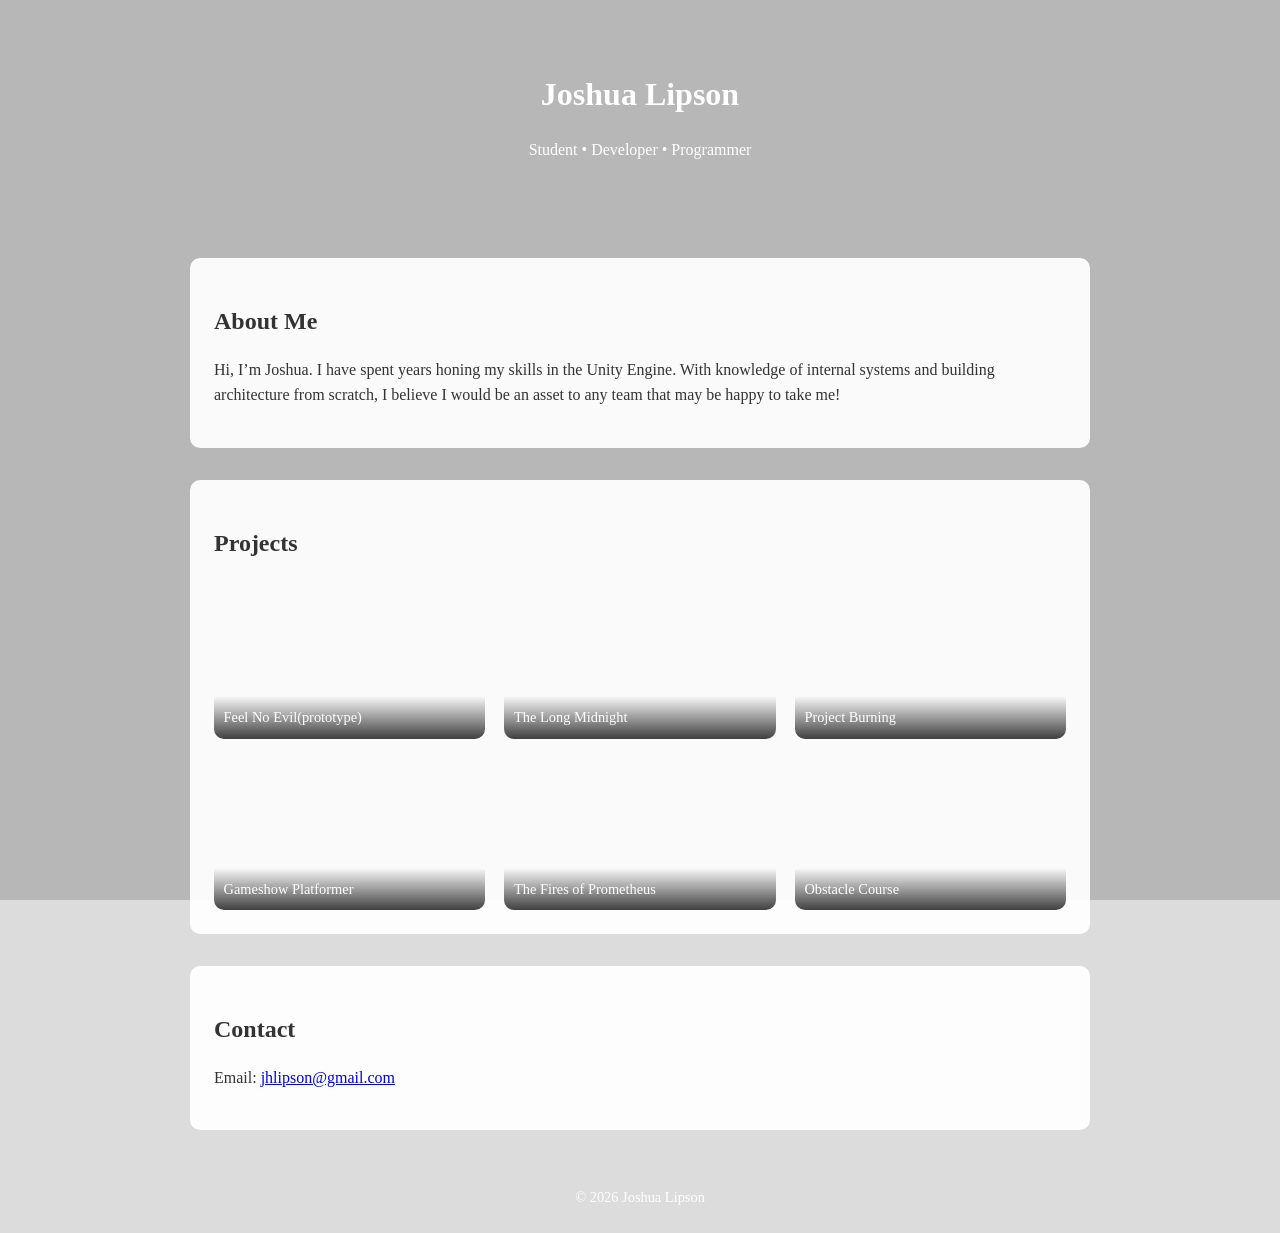
==== index.html @ 3f488a91 "mmm" ====
<!DOCTYPE html>
<html lang="en">
<head>
    <meta charset="UTF-8">
    <meta name="viewport" content="width=device-width, initial-scale=1.0">
    <title>Joshua Lipson | Portfolio</title>
 <link rel="stylesheet" href="CSS/Style.css">
   
    </style>
</head>
<body>
<div class="video-background">
  <video autoplay muted loop playsinline preload="auto">
   
       <source src="Videos/All Projects.mp4" type="video/mp4">
    </video>

</div>
<div class="content">

    <header>
        <h1>Joshua Lipson</h1>
        <p>Student • Developer • Programmer</p>
    </header>

    <section>
        <h2>About Me</h2>
        <p>
            Hi, I’m Joshua. I have spent years honing my skills in the Unity Engine. 
            With knowledge of internal systems and building architecture from scratch, I 
            believe I would be an asset to any team that may be happy to take me!
        </p>
    </section>

<section>
    <h2>Projects</h2>

    <div class="projects-grid">

        <a href="feel-no-evil(prototype).html" class="project-tile">
            <video autoplay muted loop playsinline>
                <source src="videos/Feel No Evil Promo.mp4" type="video/mp4">
            </video>
            <div class="project-title">Feel No Evil(prototype)</div>
        </a>

        <a href="long-midnight.html" class="project-tile">
            <video autoplay muted loop playsinline>
                <source src="videos/Long Midnight roll.mp4" type="video/mp4">
            </video>
            <div class="project-title">The Long Midnight</div>
        </a>

        <a href="project-burning.html" class="project-tile">
            <video autoplay muted loop playsinline>
                <source src="videos/Project Burning Gameplay.mp4" type="video/mp4">
            </video>
            <div class="project-title">Project Burning</div>
        </a>

        <a href="gameshow.html" class="project-tile">
            <video autoplay muted loop playsinline>
                <source src="videos/Obstacle Course Gameplay.mp4" type="video/mp4">
            </video>
            <div class="project-title">Gameshow Platformer</div>
        </a>

        <a href="prometheus.html" class="project-tile">
            <video autoplay muted loop playsinline>
                <source src="videos/Fires of Prometheus Reel.mp4" type="video/mp4">
            </video>
            <div class="project-title">The Fires of Prometheus</div>
        </a>

        <a href="Obstacle Course.html" class="project-tile">
            <video autoplay muted loop playsinline>
                <source src="videos/Real Obstacle Course.mp4" type="video/mp4">
            </video>
            <div class="project-title">Obstacle Course</div>
        </a>

    </div>
</section>

    <section>
        <h2>Contact</h2>
        <p>
            Email: <a href="mailto:jhlipson@gmail.com">jhlipson@gmail.com</a>
        </p>
    </section>

    <footer>
        © 2026 Joshua Lipson
    </footer>
</div>
</body>
</html>
---- CSS/Style.css ----
/* ========== Base Reset ========== */
*,
*::before,
*::after {
    box-sizing: border-box;
}

body {
    margin: 0;
    font-family: 'Times New Roman', Times, serif, Helvetica, sans-serif;
    background-color: #dcdcdc; /* 👈 Grey background only for index */
    color: #333;
    line-height: 1.6;
}

/* ========== Background Video ========== */
.video-background {
    position: fixed;
    inset: 0;
    z-index: -2;
    overflow: hidden;
}

.video-background video {
    position: absolute;
    top: 50%;
    left: 50%;
    width: 120%;              /* 👈 slightly zoomed so it feels softer */
    height: 120%;
    transform: translate(-50%, -50%);
    object-fit: cover;
    filter: brightness(60%);  /* 👈 makes it darker & less intense */
}

/* Optional subtle grey overlay */
.video-background::after {
    content: "";
    position: absolute;
    inset: 0;
    background: rgba(128,128,128,0.4);
}

/* ========== Content Wrapper ========== */
.content {
    position: relative;
    z-index: 1;
}

/* ========== Header ========== */
header {
    background: transparent;
    color: white;
    padding: 3rem 1rem;
    text-align: center;
}

h1, h2 {
    margin-bottom: 0.5rem;
}

/* ========== Sections ========== */
section {
    max-width: 900px;
    margin: 2rem auto;
    padding: 1.5rem;
    background: rgba(255,255,255,0.92);
    border-radius: 10px;
}

/* ========== Projects Grid ========== */
.projects-grid {
    display: grid;
    grid-template-columns: repeat(auto-fit, minmax(220px, 1fr));
    gap: 1.2rem;
    margin-top: 1.5rem;
}

/* Project Tile */
.project-tile {
    position: relative;
    display: block;
    overflow: hidden;
    border-radius: 10px;
    aspect-ratio: 16 / 9;
    text-decoration: none;
}

/* Smaller / Controlled Video Size */
.project-tile video {
    width: 100%;
    height: 100%;
    object-fit: cover;
    transition: transform 0.4s ease;
}

/* Hover Effect */
.project-tile:hover video {
    transform: scale(1.05);
}

/* Title Overlay */
.project-title {
    position: absolute;
    bottom: 0;
    left: 0;
    right: 0;
    padding: 0.6rem;
    background: linear-gradient(to top, rgba(0,0,0,0.75), transparent);
    color: white;
    font-size: 0.9rem;
    font-weight: 500;
}

/* ========== Footer ========== */
footer {
    text-align: center;
    padding: 1.5rem;
    font-size: 0.9rem;
    color: white;
}
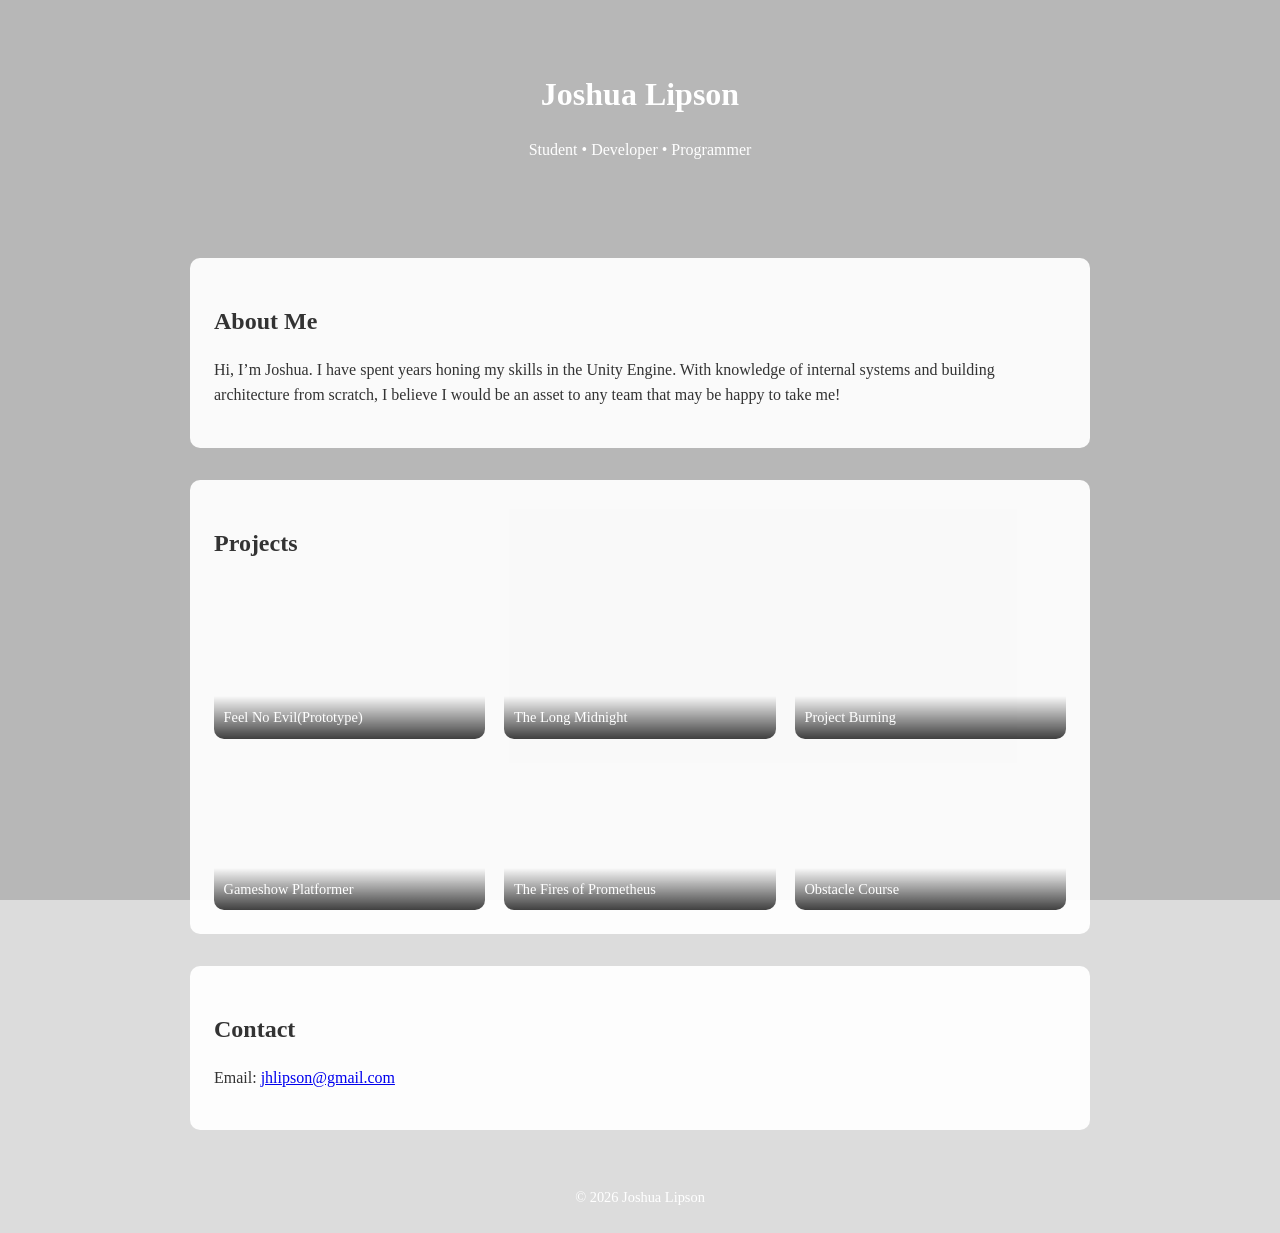
==== commit 32350aee: "dhjsdhgj" ====
--- a/index.html
+++ b/index.html
@@ -37,12 +37,18 @@
 
     <div class="projects-grid">
 
-        <a href="feel-no-evil(prototype).html" class="project-tile">
-            <video autoplay muted loop playsinline>
-                <source src="videos/Feel No Evil Promo.mp4" type="video/mp4">
-            </video>
-            <div class="project-title">Feel No Evil(prototype)</div>
-        </a>
+ <a href="long-midnight.html" class="project-tile">
+
+<iframe
+src="https://www.youtube.com/embed/KU7J1R2F7Zc?mute=1&autoplay=1&loop=1&playlist=KU7J1R2F7Zc"
+frameborder="0"
+allow="autoplay"
+allowfullscreen>
+</iframe>
+
+<div class="project-title">Feel No Evil(Prototype)</div>
+
+</a>
 
         <a href="long-midnight.html" class="project-tile">
             <video autoplay muted loop playsinline>
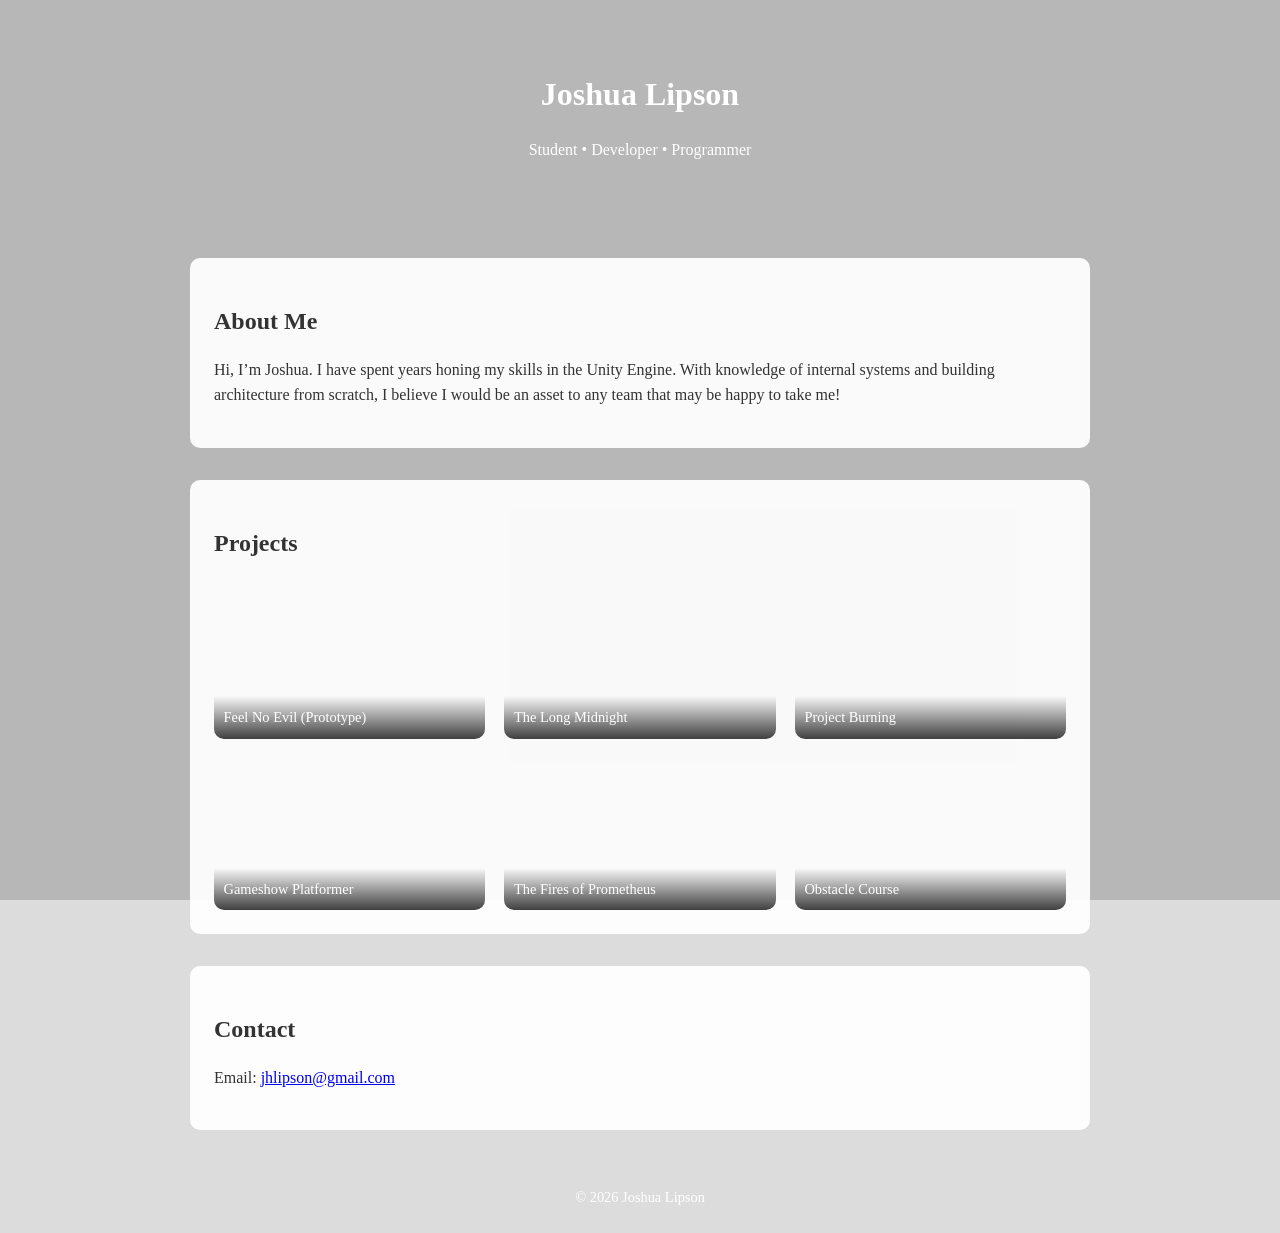
==== commit d072312c: "checking" ====
--- a/index.html
+++ b/index.html
@@ -37,51 +37,63 @@
 
     <div class="projects-grid">
 
- <a href="long-midnight.html" class="project-tile">
-
-<iframe
-src="https://www.youtube.com/embed/KU7J1R2F7Zc?mute=1&autoplay=1&loop=1&playlist=KU7J1R2F7Zc"
-frameborder="0"
-allow="autoplay"
-allowfullscreen>
-</iframe>
-
-<div class="project-title">Feel No Evil(Prototype)</div>
-
-</a>
+        <a href="feel-no-evil(prototype).html" class="project-tile">
+            <iframe
+            src="https://www.youtube.com/embed/KU7J1R2F7Zc?autoplay=1&mute=1&loop=1&playlist=KU7J1R2F7Zc&controls=0&modestbranding=1&rel=0"
+            frameborder="0"
+            allow="autoplay"
+            loading="lazy">
+            </iframe>
+            <div class="project-title">Feel No Evil (Prototype)</div>
+        </a>
 
         <a href="long-midnight.html" class="project-tile">
-            <video autoplay muted loop playsinline>
-                <source src="videos/Long Midnight roll.mp4" type="video/mp4">
-            </video>
+            <iframe
+            src="https://www.youtube.com/embed/LItBtBGuOJI?autoplay=1&mute=1&loop=1&playlist=LItBtBGuOJI&controls=0&modestbranding=1&rel=0"
+            frameborder="0"
+            allow="autoplay"
+            loading="lazy">
+            </iframe>
             <div class="project-title">The Long Midnight</div>
         </a>
 
         <a href="project-burning.html" class="project-tile">
-            <video autoplay muted loop playsinline>
-                <source src="videos/Project Burning Gameplay.mp4" type="video/mp4">
-            </video>
+            <iframe
+            src="https://www.youtube.com/embed/IoDaYexYN8s?autoplay=1&mute=1&loop=1&playlist=IoDaYexYN8s&controls=0&modestbranding=1&rel=0"
+            frameborder="0"
+            allow="autoplay"
+            loading="lazy">
+            </iframe>
             <div class="project-title">Project Burning</div>
         </a>
 
         <a href="gameshow.html" class="project-tile">
-            <video autoplay muted loop playsinline>
-                <source src="videos/Obstacle Course Gameplay.mp4" type="video/mp4">
-            </video>
+            <iframe
+            src="https://www.youtube.com/embed/XSRUIR1SnHQ?autoplay=1&mute=1&loop=1&playlist=XSRUIR1SnHQ&controls=0&modestbranding=1&rel=0"
+            frameborder="0"
+            allow="autoplay"
+            loading="lazy">
+            </iframe>
             <div class="project-title">Gameshow Platformer</div>
         </a>
 
         <a href="prometheus.html" class="project-tile">
-            <video autoplay muted loop playsinline>
-                <source src="videos/Fires of Prometheus Reel.mp4" type="video/mp4">
-            </video>
+            <iframe
+            src="https://www.youtube.com/embed/ach7u-e5orM?autoplay=1&mute=1&loop=1&playlist=ach7u-e5orM&controls=0&modestbranding=1&rel=0"
+            frameborder="0"
+            allow="autoplay"
+            loading="lazy">
+            </iframe>
             <div class="project-title">The Fires of Prometheus</div>
         </a>
 
         <a href="Obstacle Course.html" class="project-tile">
-            <video autoplay muted loop playsinline>
-                <source src="videos/Real Obstacle Course.mp4" type="video/mp4">
-            </video>
+            <iframe
+            src="https://www.youtube.com/embed/BkYBlFUO6M0?autoplay=1&mute=1&loop=1&playlist=BkYBlFUO6M0&controls=0&modestbranding=1&rel=0"
+            frameborder="0"
+            allow="autoplay"
+            loading="lazy">
+            </iframe>
             <div class="project-title">Obstacle Course</div>
         </a>
 
--- a/CSS/Style.css
+++ b/CSS/Style.css
@@ -117,4 +117,10 @@
     padding: 1.5rem;
     font-size: 0.9rem;
     color: white;
+}
+.project-tile iframe {
+    pointer-events: none;
+    width: 100%;
+    height: 100%;
+    object-fit: cover;
 }
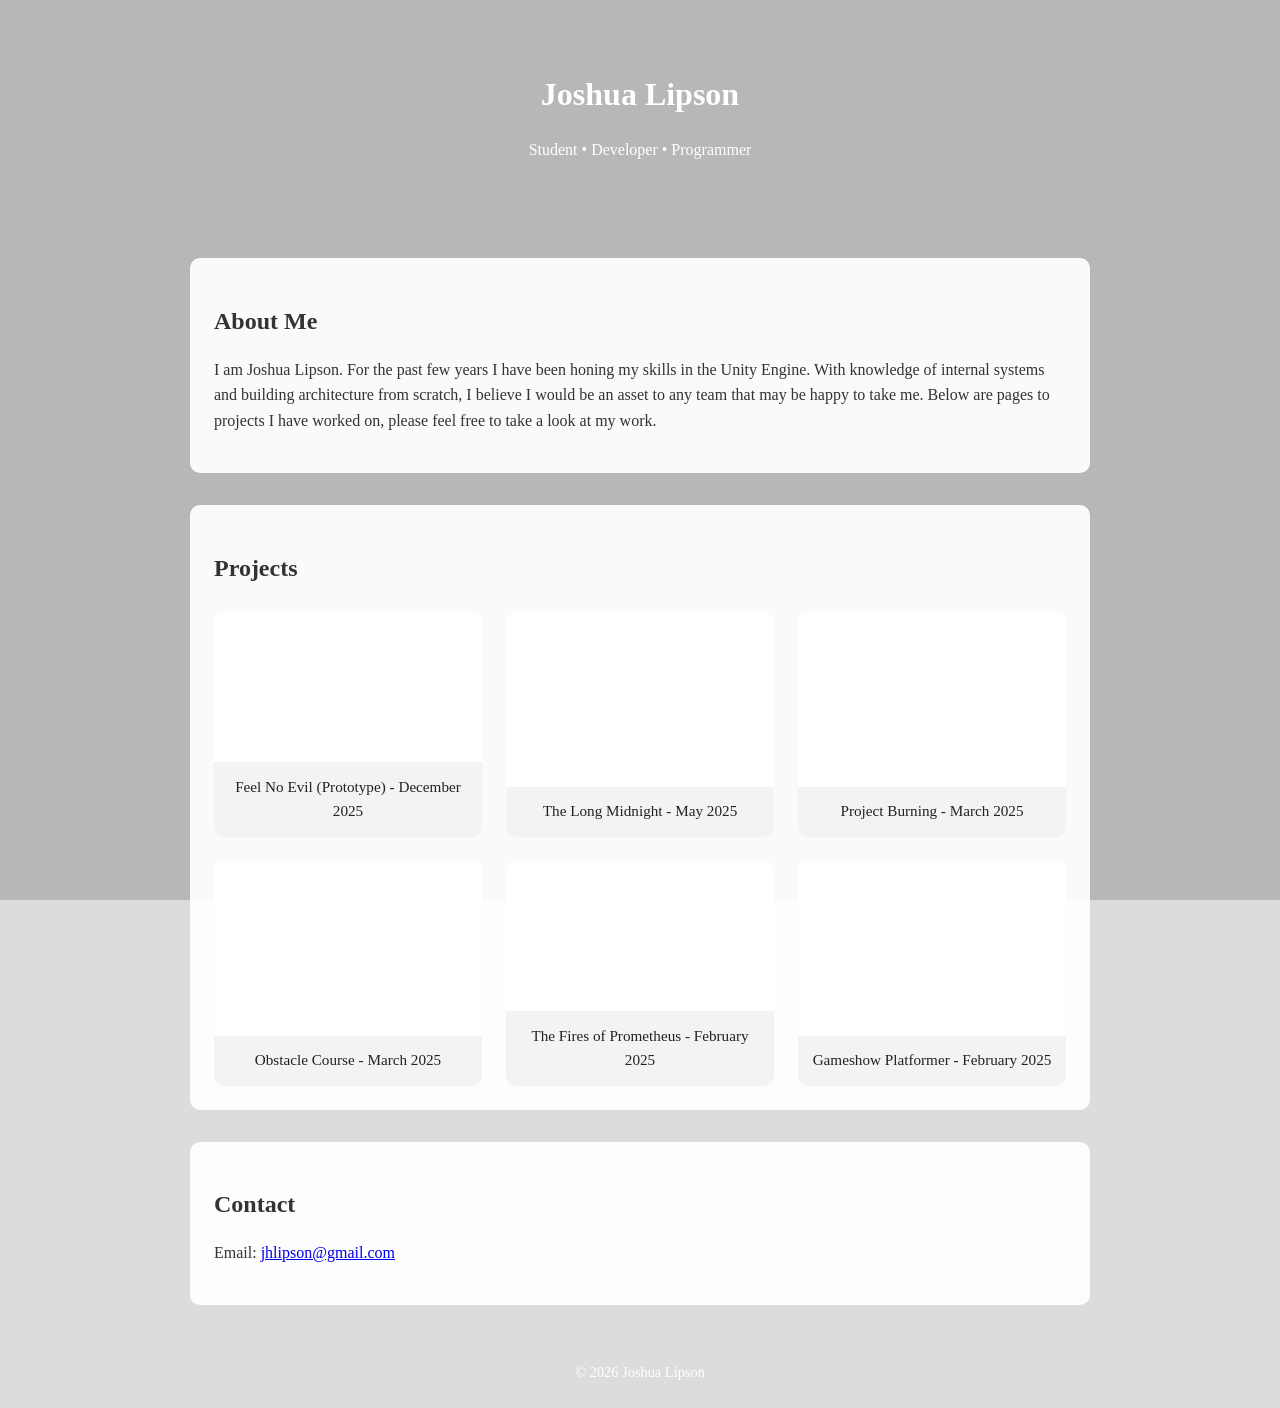
==== commit ff9fc3f1: "Started project descriptions" ====
--- a/index.html
+++ b/index.html
@@ -26,9 +26,10 @@
     <section>
         <h2>About Me</h2>
         <p>
-            Hi, I’m Joshua. I have spent years honing my skills in the Unity Engine. 
+            I am Joshua Lipson. For the past few years I have been honing my skills in the Unity Engine. 
             With knowledge of internal systems and building architecture from scratch, I 
-            believe I would be an asset to any team that may be happy to take me!
+            believe I would be an asset to any team that may be happy to take me.
+            Below are pages to projects I have worked on, please feel free to take a look at my work.
         </p>
     </section>
 
@@ -44,7 +45,7 @@
             allow="autoplay"
             loading="lazy">
             </iframe>
-            <div class="project-title">Feel No Evil (Prototype)</div>
+            <div class="project-title">Feel No Evil (Prototype) - December 2025</div>
         </a>
 
         <a href="long-midnight.html" class="project-tile">
@@ -54,7 +55,7 @@
             allow="autoplay"
             loading="lazy">
             </iframe>
-            <div class="project-title">The Long Midnight</div>
+            <div class="project-title">The Long Midnight - May 2025</div>
         </a>
 
         <a href="project-burning.html" class="project-tile">
@@ -64,17 +65,17 @@
             allow="autoplay"
             loading="lazy">
             </iframe>
-            <div class="project-title">Project Burning</div>
+            <div class="project-title">Project Burning - March 2025</div>
         </a>
-
-        <a href="gameshow.html" class="project-tile">
+        
+        <a href="Obstacle Course.html" class="project-tile">
             <iframe
-            src="https://www.youtube.com/embed/XSRUIR1SnHQ?autoplay=1&mute=1&loop=1&playlist=XSRUIR1SnHQ&controls=0&modestbranding=1&rel=0"
+            src="https://www.youtube.com/embed/BkYBlFUO6M0?autoplay=1&mute=1&loop=1&playlist=BkYBlFUO6M0&controls=0&modestbranding=1&rel=0"
             frameborder="0"
             allow="autoplay"
             loading="lazy">
             </iframe>
-            <div class="project-title">Gameshow Platformer</div>
+            <div class="project-title">Obstacle Course - March 2025</div>
         </a>
 
         <a href="prometheus.html" class="project-tile">
@@ -84,17 +85,19 @@
             allow="autoplay"
             loading="lazy">
             </iframe>
-            <div class="project-title">The Fires of Prometheus</div>
+            <div class="project-title">The Fires of Prometheus - February 2025</div>
         </a>
 
-        <a href="Obstacle Course.html" class="project-tile">
+
+        
+        <a href="gameshow.html" class="project-tile">
             <iframe
-            src="https://www.youtube.com/embed/BkYBlFUO6M0?autoplay=1&mute=1&loop=1&playlist=BkYBlFUO6M0&controls=0&modestbranding=1&rel=0"
+            src="https://www.youtube.com/embed/XSRUIR1SnHQ?autoplay=1&mute=1&loop=1&playlist=XSRUIR1SnHQ&controls=0&modestbranding=1&rel=0"
             frameborder="0"
             allow="autoplay"
             loading="lazy">
             </iframe>
-            <div class="project-title">Obstacle Course</div>
+            <div class="project-title">Gameshow Platformer - February 2025</div>
         </a>
 
     </div>
--- a/CSS/Style.css
+++ b/CSS/Style.css
@@ -70,45 +70,51 @@
 /* ========== Projects Grid ========== */
 .projects-grid {
     display: grid;
-    grid-template-columns: repeat(auto-fit, minmax(220px, 1fr));
-    gap: 1.2rem;
+    grid-template-columns: repeat(auto-fit, minmax(260px, 1fr));
+    gap: 1.5rem;
     margin-top: 1.5rem;
 }
 
-/* Project Tile */
+/* Project Tile Container */
 .project-tile {
-    position: relative;
-    display: block;
+    display: flex;
+    flex-direction: column;
+    text-decoration: none;
+    border-radius: 10px;
     overflow: hidden;
-    border-radius: 10px;
-    aspect-ratio: 16 / 9;
-    text-decoration: none;
-}
-
-/* Smaller / Controlled Video Size */
-.project-tile video {
-    width: 100%;
-    height: 100%;
-    object-fit: cover;
-    transition: transform 0.4s ease;
+    background: white;
+    transition: transform 0.25s ease, box-shadow 0.25s ease;
 }
 
 /* Hover Effect */
-.project-tile:hover video {
-    transform: scale(1.05);
+.project-tile:hover {
+    transform: translateY(-4px);
+    box-shadow: 0 6px 18px rgba(0,0,0,0.25);
+    text-underline-position: below;
 }
 
-/* Title Overlay */
+/* Video Frame */
+.project-tile iframe {
+    width: 100%;
+    aspect-ratio: 16 / 9;
+    border: none;
+    pointer-events: none; /* keeps tile clickable */
+}
+
+/* Title Area Under Video */
 .project-title {
-    position: absolute;
-    bottom: 0;
-    left: 0;
-    right: 0;
-    padding: 0.6rem;
-    background: linear-gradient(to top, rgba(0,0,0,0.75), transparent);
-    color: white;
-    font-size: 0.9rem;
+    padding: 0.8rem;
+    text-align: center;
+    font-size: 0.95rem;
     font-weight: 500;
+    color: #222;
+    background: #f3f3f3;
+    transition: background 0.25s ease;
+}
+
+/* Title Hover */
+.project-tile:hover .project-title {
+    background: #e5e5e5;
 }
 
 /* ========== Footer ========== */
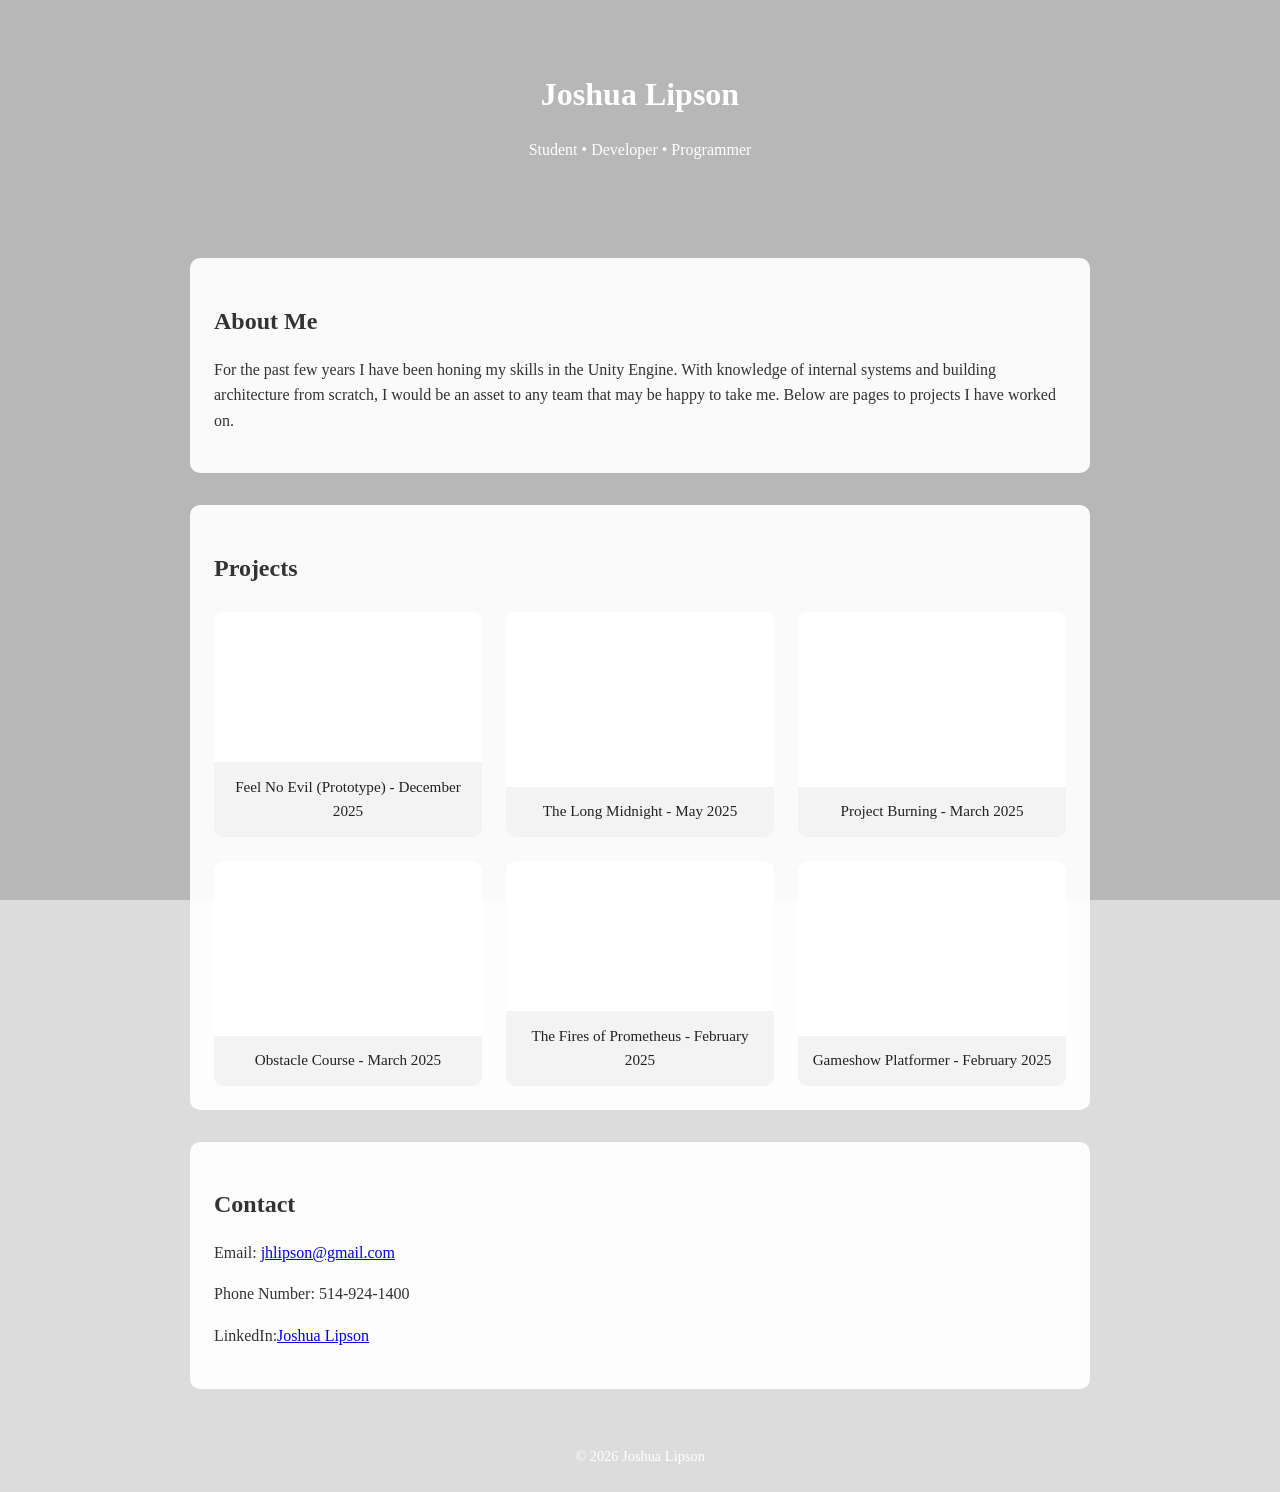
==== commit 15e6595e: "Better contacts" ====
--- a/index.html
+++ b/index.html
@@ -26,10 +26,9 @@
     <section>
         <h2>About Me</h2>
         <p>
-            I am Joshua Lipson. For the past few years I have been honing my skills in the Unity Engine. 
-            With knowledge of internal systems and building architecture from scratch, I 
-            believe I would be an asset to any team that may be happy to take me.
-            Below are pages to projects I have worked on, please feel free to take a look at my work.
+            For the past few years I have been honing my skills in the Unity Engine. 
+            With knowledge of internal systems and building architecture from scratch, I would be an asset to any team that may be happy to take me.
+            Below are pages to projects I have worked on.
         </p>
     </section>
 
@@ -108,6 +107,10 @@
         <p>
             Email: <a href="mailto:jhlipson@gmail.com">jhlipson@gmail.com</a>
         </p>
+        <p>
+            Phone Number: 514-924-1400
+        </p>
+        <p>LinkedIn:<a href ="https://www.linkedin.com/in/joshua-lipson-443931162/">Joshua Lipson </a></p>
     </section>
 
     <footer>
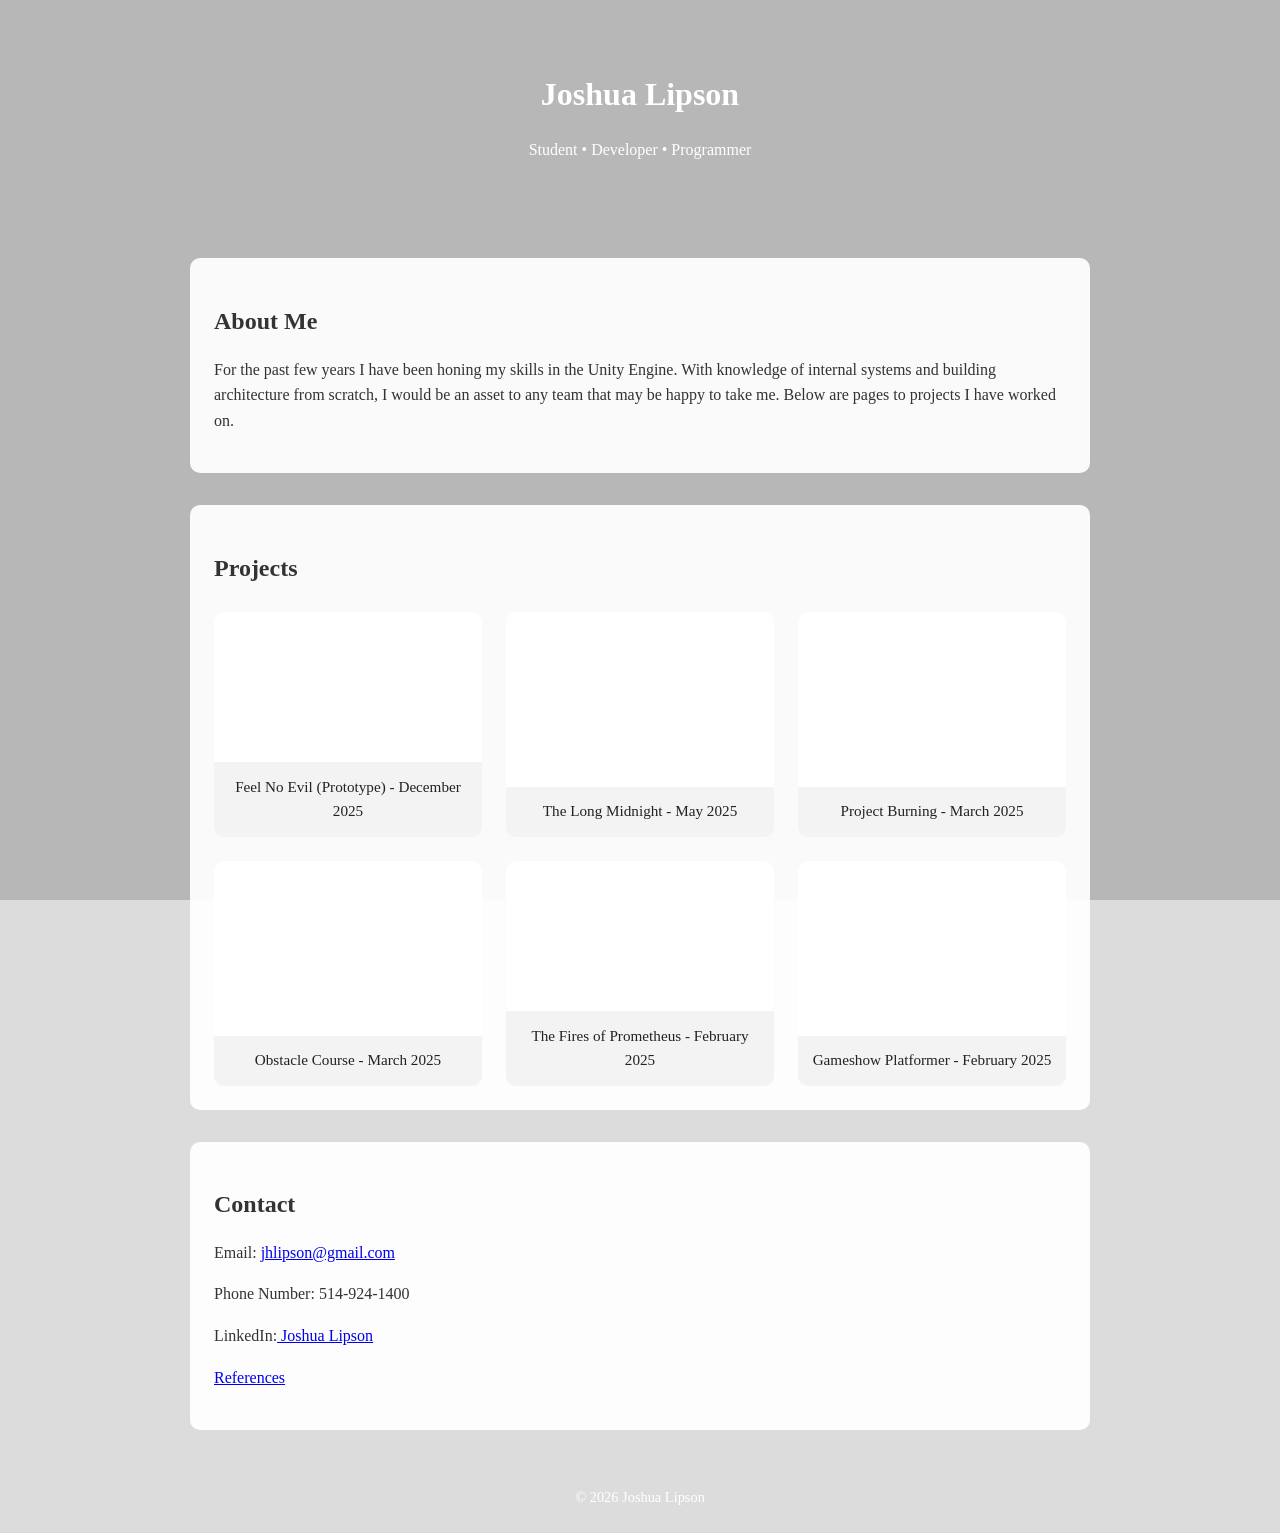
==== commit 90e2487a: "Light fixes" ====
--- a/index.html
+++ b/index.html
@@ -110,7 +110,10 @@
         <p>
             Phone Number: 514-924-1400
         </p>
-        <p>LinkedIn:<a href ="https://www.linkedin.com/in/joshua-lipson-443931162/">Joshua Lipson </a></p>
+        <p>LinkedIn:<a href ="https://www.linkedin.com/in/joshua-lipson-443931162/"> Joshua Lipson </a></p>
+        <p>
+            <a href="https://drive.google.com/file/d/1pMc_xSzv7wDcgkOX1ZrBBN9Luj8Ptn_m/view?usp=sharing">References</a>
+        </p>
     </section>
 
     <footer>
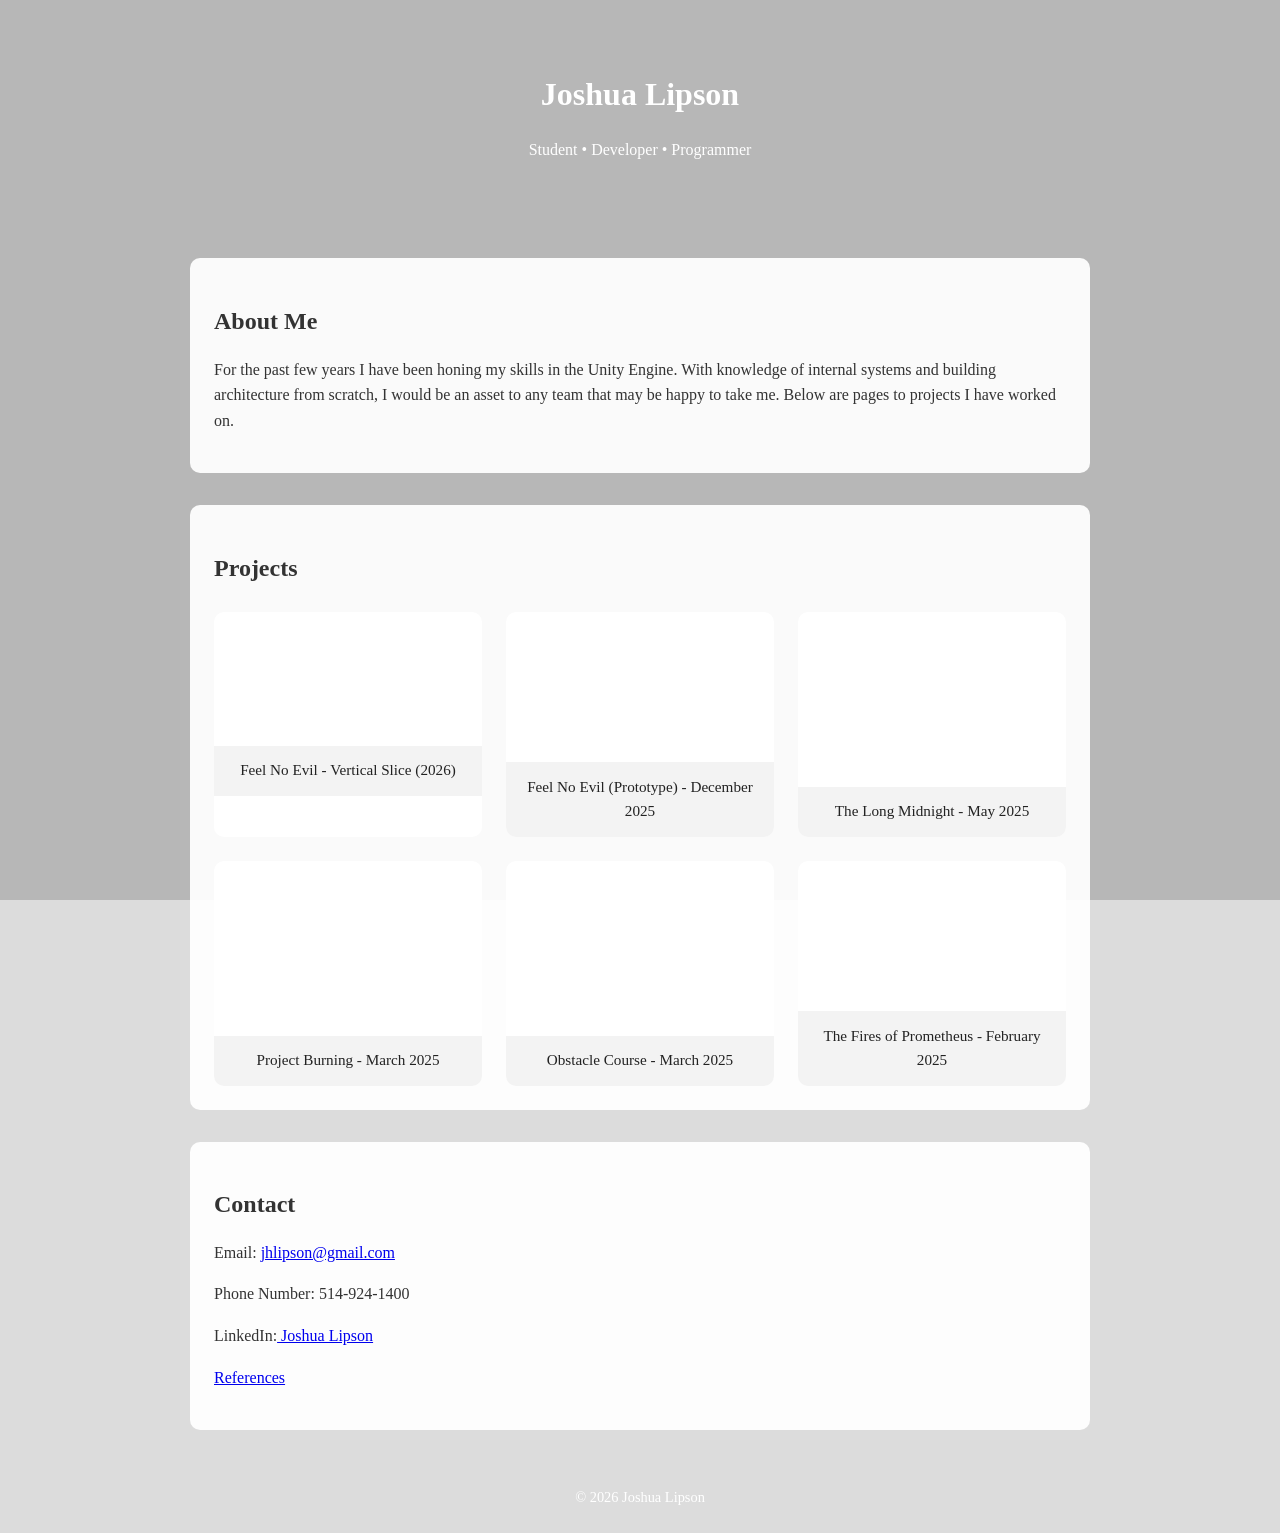
==== commit 174f1071: "Added vertical slice update" ====
--- a/index.html
+++ b/index.html
@@ -37,6 +37,14 @@
 
     <div class="projects-grid">
 
+        
+        <a href="feel-no-evil(Vertical Slice).html" class="project-tile">
+      <video autoplay muted loop playsinline>
+            <source src="Videos/FNE Class Trailer.mov" type="video/mp4">
+        </video>
+        <div class="project-title">Feel No Evil - Vertical Slice (2026)</div>
+  
+        </a>
         <a href="feel-no-evil(prototype).html" class="project-tile">
             <iframe
             src="https://www.youtube.com/embed/KU7J1R2F7Zc?autoplay=1&mute=1&loop=1&playlist=KU7J1R2F7Zc&controls=0&modestbranding=1&rel=0"
@@ -88,16 +96,6 @@
         </a>
 
 
-        
-        <a href="gameshow.html" class="project-tile">
-            <iframe
-            src="https://www.youtube.com/embed/XSRUIR1SnHQ?autoplay=1&mute=1&loop=1&playlist=XSRUIR1SnHQ&controls=0&modestbranding=1&rel=0"
-            frameborder="0"
-            allow="autoplay"
-            loading="lazy">
-            </iframe>
-            <div class="project-title">Gameshow Platformer - February 2025</div>
-        </a>
 
     </div>
 </section>
